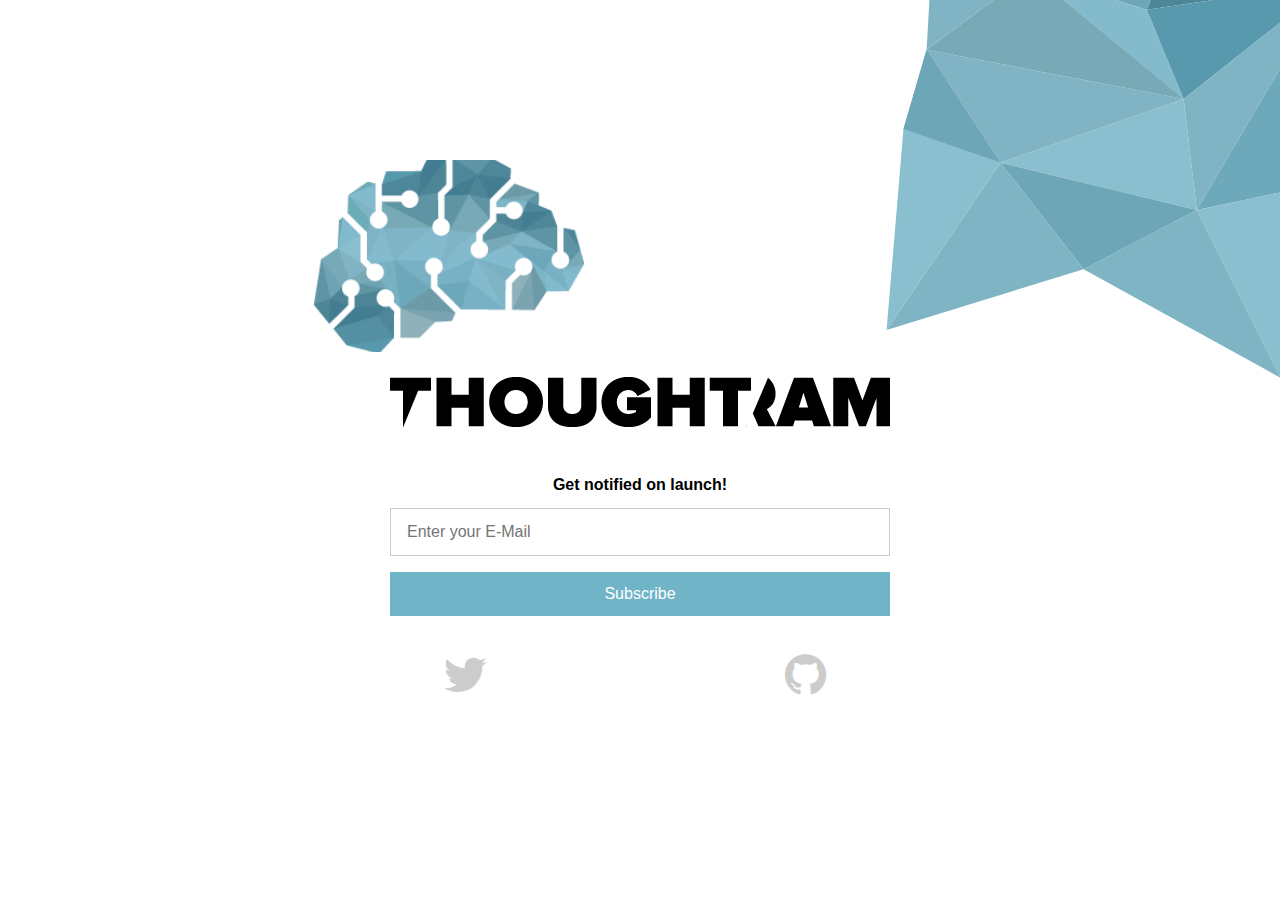
==== index.html @ 00e77e6f "adds another og meta tag" ====
<!doctype html>
<html lang="en">
  <head>
    <meta charset="uft-8">
    <meta name="author" content="thoughtram">
    <meta name="description" content="">
    <meta name="viewport" content="width=device-width">
    <meta property="og:type" content="website" />
    <meta property="og:name" content="thoughtram" />
    <meta property="og:url" content="http://www.thoughtram.io" />
    <meta property="og:image" content="http://www.thoughtram.io/img/thoughtram-logo.png" />
    <meta property="og:description" content="Extend your memory. Get notified on launch!" />
    <title>thoughtram - Extend your memory.</title>

    <link href="//netdna.bootstrapcdn.com/font-awesome/4.1.0/css/font-awesome.min.css" rel="stylesheet">
    <link rel="stylesheet" href="bower_components/normalize.css/normalize.css">
    <link rel="stylesheet" href="styles.css">
  </head>
  <body>
    <div class="container">
      <header>
        <hgroup>
          <h1 class="logo">thoughtram</h1>
          <h2 class="logo-line">thoughtram</h2>
        </hgroup>
      </header>

      <form action="http://thoughtram.us8.list-manage.com/subscribe/post?u=dfbb1507fbced5a20d9dc5698&amp;id=cc70ec07c3" method="post" id="mc-embedded-subscribe-form" name="mc-embedded-subscribe-form" class="form validate" target="_blank" novalidate>
        <label class="label">Get notified on launch!</label>
        <input type="email" value="" name="EMAIL" class="email" id="mce-EMAIL" placeholder="Enter your E-Mail" required>
          <div style="position: absolute; left: -5000px;"><input type="text" name="b_dfbb1507fbced5a20d9dc5698_cc70ec07c3" tabindex="-1" value=""></div>
          <div class="clear"><input type="submit" value="Subscribe" name="subscribe" id="mc-embedded-subscribe" class="button"></div>
      </form>

      <footer>
        <ul class="socialize">
          <li class="socialize-item"><a href="http://twitter.com/thoughtram"><i class="fa fa-twitter"></i></a></li>
          <li class="socialize-item"><a href="http://github.com/thoughtram"><i class="fa fa-github"></i></a></li>
        </ul>
      </footer>
    </div>
  </body>
</html>
---- styles.css ----
.container {
  width: 90%;
  margin: 0 auto;
}

.logo {
  background-image: url('img/thoughtram-logo.png');
  background-position: center;
  background-repeat: no-repeat;
  background-size: 150px auto;
  background-color: hsl(0, 100%, 100%);
  text-indent: -7000px;
  margin: 0 auto;
  margin-top: 3em;
  height: 4em;
  width: 5em;
}

.logo-line {
  display: block;
  background-image: url('../img/thoughtram-logo-line.png');
  background-repeat: no-repeat;
  background-color: hsl(0, 100%, 100%);
  background-size: 250px auto;
  background-position: center;
  padding: 0.5em 0;
  margin: 0;
  text-indent: -7000px;
}

.email {
  line-height: 2;
  width: 100%;
  box-sizing: border-box;
  border-radius: 0;
  padding: 0em 1em;
  height: 3em;
  border: 1px solid #ccc;
}
.label {
  display: block;
  text-align: center;
  margin-top: 2em;
  margin-bottom: 0.9em;
  font-weight: 200;
}
.button {
  border: 0;
  color: #fff;
  background: #6fb4c7;
  width: 100%;
  padding: 0.8em;
  margin-top: 1em;
}

.button:hover {
  background-color: hsl(193, 44%, 45%)
}
.socialize {
  padding: 0;
  margin: 0;
  list-style: none;
  margin-top: 2em;
}

.socialize-item {
  width: 49%;
  display: inline-block;
  text-align: center;
}

.socialize-item a {
  font-size: 2em;
  color: #ccc;
}

.socialize-item a:hover {
  color: #aaa;
}

@media screen and (min-width: 640px) {

  .logo {
    background-size: 250px auto;
    height: 6em;
    width: 8em;
  }

  .logo-line {
    margin-top: 0.5em;
    background-size: 350px auto;
    background-position left;
  }

  .socialize-item a {
    font-size: 3em;
  }
}

@media screen and (min-width: 760px) {
  body {
    background-image: url('img/thoughtram-polygons.svg');
    background-repeat: no-repeat;
    background-position: 42em -60em;
    /* background-position: -20em -45em; */
  }

  .form {
    width: 684px;
    margin: 0 auto;
  }

  .socialize {
    width: 684px;
    margin: 0 auto;
    margin-top: 2em;
  }
}

@media screen and (min-width: 900px) {

  .container {
    width: 810px;
    position: absolute;
    left: 50%;
    margin-left: -405px;
  }

  .label {
    font-weight: bold;
  }

  .form {
    margin-top: 3em;
    width: 500px;
  }
  .logo {
    margin: 5em 0 0 1.7em;
    background-size: 270px auto;
    width: 10em;
    height: 6em;
  }

  .logo-line {
    margin-top: 1em;
    background-size: 500px auto;
  }
}
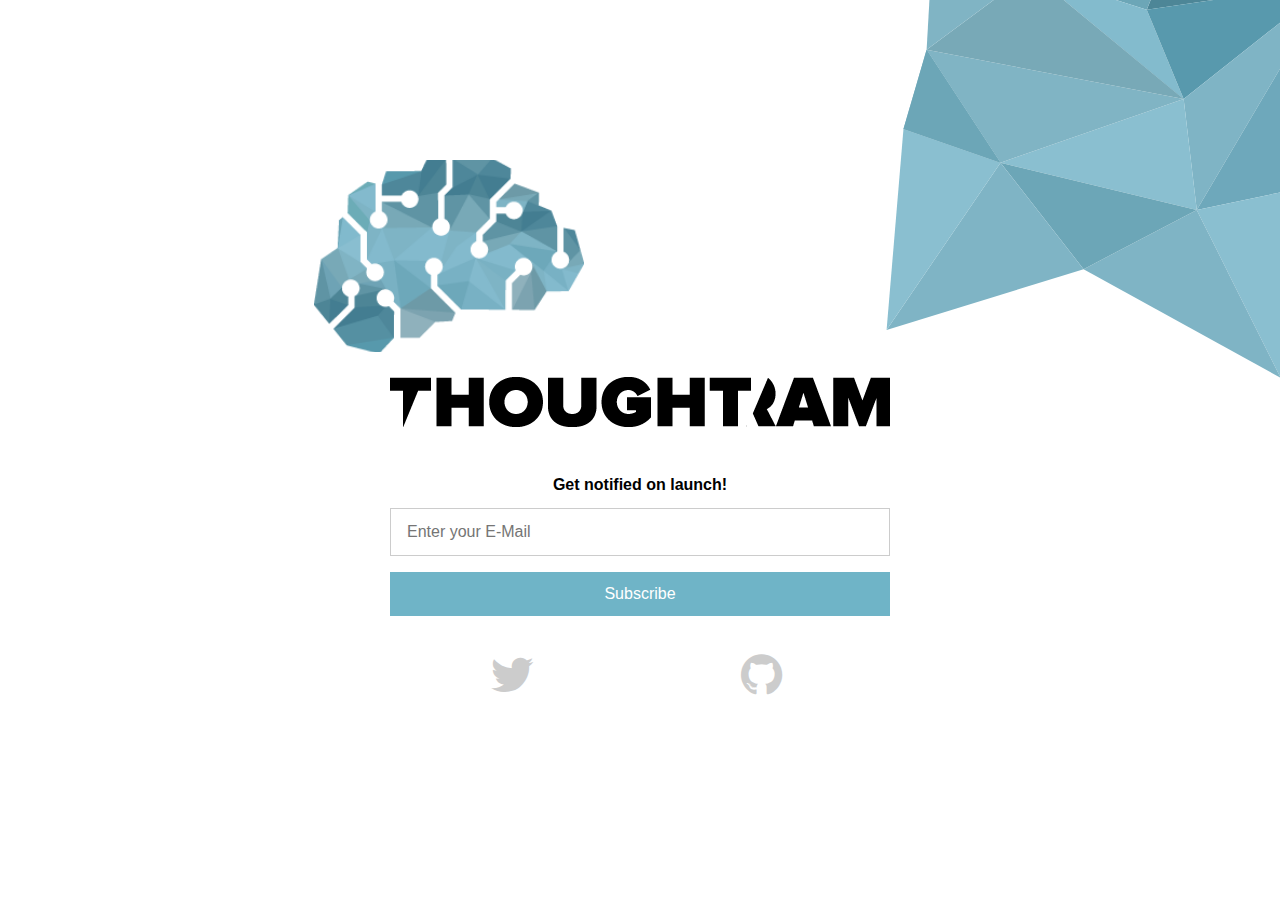
==== commit 0096a79c: "adds ga snippet" ====
--- a/index.html
+++ b/index.html
@@ -39,5 +39,15 @@
         </ul>
       </footer>
     </div>
+    <script>
+      (function(i,s,o,g,r,a,m){i['GoogleAnalyticsObject']=r;i[r]=i[r]||function(){
+      (i[r].q=i[r].q||[]).push(arguments)},i[r].l=1*new Date();a=s.createElement(o),
+      m=s.getElementsByTagName(o)[0];a.async=1;a.src=g;m.parentNode.insertBefore(a,m)
+      })(window,document,'script','//www.google-analytics.com/analytics.js','ga');
+
+      ga('create', 'UA-51360648-1', 'thoughtram.io');
+      ga('send', 'pageview');
+
+  </script>
   </body>
 </html>
--- a/styles.css
+++ b/styles.css
@@ -134,6 +134,11 @@
     margin-top: 3em;
     width: 500px;
   }
+
+  .socialize {
+    width: 500px;
+  }
+
   .logo {
     margin: 5em 0 0 1.7em;
     background-size: 270px auto;
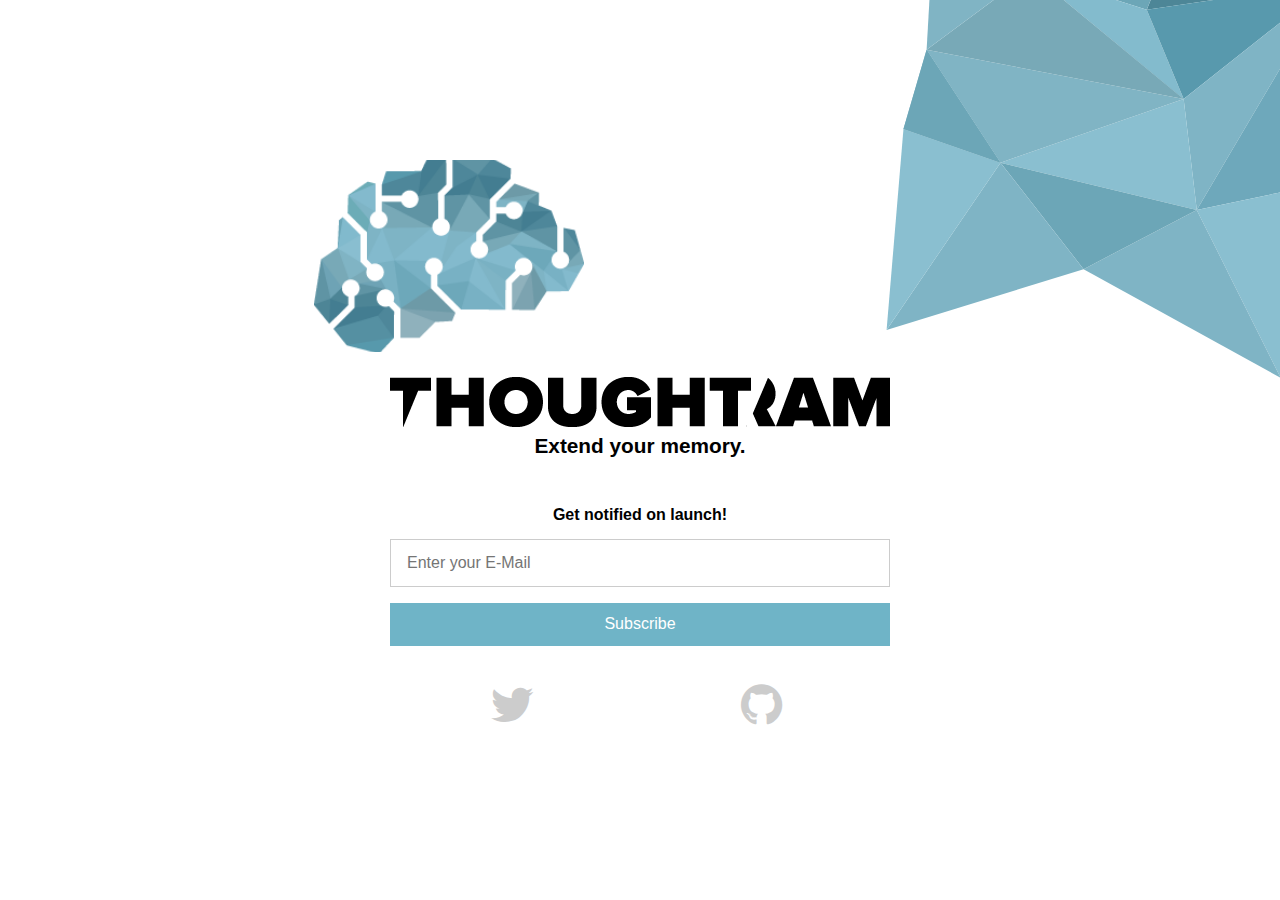
==== commit e4872c85: "adds tag-line" ====
--- a/index.html
+++ b/index.html
@@ -3,7 +3,7 @@
   <head>
     <meta charset="uft-8">
     <meta name="author" content="thoughtram">
-    <meta name="description" content="">
+    <meta name="description" content="Extend your memory.">
     <meta name="viewport" content="width=device-width">
     <meta property="og:type" content="website" />
     <meta property="og:name" content="thoughtram" />
@@ -22,6 +22,7 @@
         <hgroup>
           <h1 class="logo">thoughtram</h1>
           <h2 class="logo-line">thoughtram</h2>
+          <p class="tag-line">Extend your memory.</p>
         </hgroup>
       </header>
 
@@ -34,8 +35,8 @@
 
       <footer>
         <ul class="socialize">
-          <li class="socialize-item"><a href="http://twitter.com/thoughtram"><i class="fa fa-twitter"></i></a></li>
-          <li class="socialize-item"><a href="http://github.com/thoughtram"><i class="fa fa-github"></i></a></li>
+          <li class="socialize-item"><a title="thoughtram on twitter" href="http://twitter.com/thoughtram"><i class="fa fa-twitter"></i></a></li>
+          <li class="socialize-item"><a title="thoughtram on github" href="http://github.com/thoughtram"><i class="fa fa-github"></i></a></li>
         </ul>
       </footer>
     </div>
--- a/styles.css
+++ b/styles.css
@@ -26,6 +26,14 @@
   padding: 0.5em 0;
   margin: 0;
   text-indent: -7000px;
+}
+
+.tag-line {
+  width: 100%;
+  text-align: center;
+  font-family: arial;
+  font-weight: bold;
+  margin-top: 0;
 }
 
 .email {
@@ -92,6 +100,11 @@
     background-position left;
   }
 
+  .tag-line {
+    font-size: 1.3em;
+    margin-top: 0.3em;
+  }
+
   .socialize-item a {
     font-size: 3em;
   }
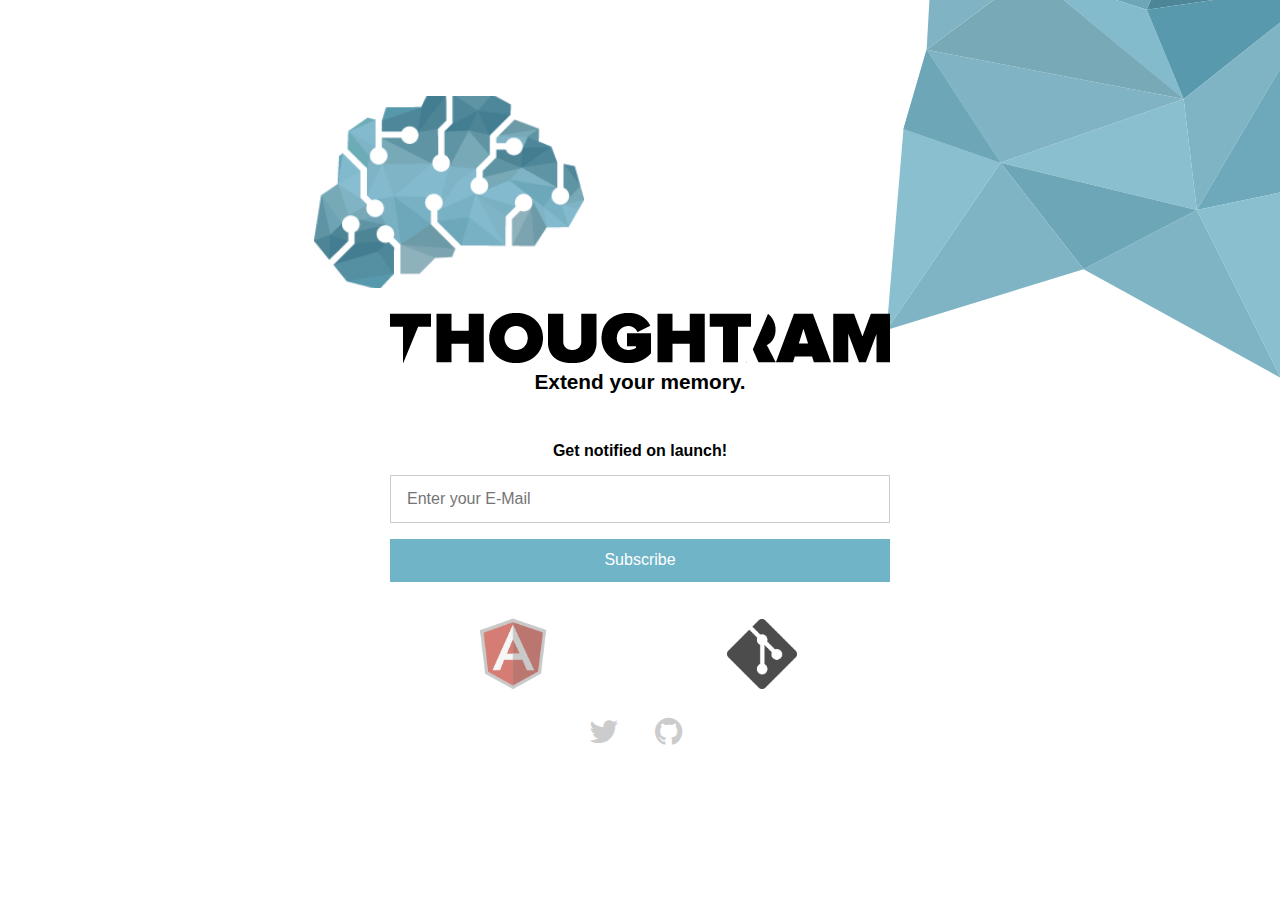
==== commit c0b5b516: "adds fancy logos" ====
--- a/index.html
+++ b/index.html
@@ -33,10 +33,14 @@
           <div class="clear"><input type="submit" value="Subscribe" name="subscribe" id="mc-embedded-subscribe" class="button"></div>
       </form>
 
-      <footer>
+      <footer class="footer">
+        <ul class="hints">
+          <li class="hint angular"></li>
+          <li class="hint git"></li>
+        </ul>
         <ul class="socialize">
-          <li class="socialize-item"><a title="thoughtram on twitter" href="http://twitter.com/thoughtram"><i class="fa fa-twitter"></i></a></li>
-          <li class="socialize-item"><a title="thoughtram on github" href="http://github.com/thoughtram"><i class="fa fa-github"></i></a></li>
+          <li class="socialize-item twitter"><a title="thoughtram on twitter" href="http://twitter.com/thoughtram"><i class="fa fa-twitter"></i></a></li>
+          <li class="socialize-item github"><a title="thoughtram on github" href="http://github.com/thoughtram"><i class="fa fa-github"></i></a></li>
         </ul>
       </footer>
     </div>
--- a/styles.css
+++ b/styles.css
@@ -1,6 +1,8 @@
 .container {
   width: 90%;
   margin: 0 auto;
+  margin-bottom: 1em;
+  margin-top: 1em;
 }
 
 .logo {
@@ -11,7 +13,6 @@
   background-color: hsl(0, 100%, 100%);
   text-indent: -7000px;
   margin: 0 auto;
-  margin-top: 3em;
   height: 4em;
   width: 5em;
 }
@@ -20,7 +21,7 @@
   display: block;
   background-image: url('../img/thoughtram-logo-line.png');
   background-repeat: no-repeat;
-  background-color: hsl(0, 100%, 100%);
+  background-color: transparent;
   background-size: 250px auto;
   background-position: center;
   padding: 0.5em 0;
@@ -64,26 +65,64 @@
 .button:hover {
   background-color: hsl(193, 44%, 45%)
 }
-.socialize {
+.socialize, .hints {
   padding: 0;
   margin: 0;
   list-style: none;
-  margin-top: 2em;
-}
-
-.socialize-item {
+  margin-top: 1em;
+}
+
+.socialize-item, .hint {
   width: 49%;
   display: inline-block;
   text-align: center;
 }
 
+.socialize-item.twitter {
+  text-align: right;
+}
+
+.socialize-item.twitter a {
+  margin-right: 0.5em;
+}
+
+.socialize-item.github {
+  text-align: left;
+}
+
+.socialize-item.github a {
+  margin-left: 0.5em;
+}
+
 .socialize-item a {
-  font-size: 2em;
+  font-size: 1.5em;
   color: #ccc;
 }
 
 .socialize-item a:hover {
   color: #aaa;
+}
+
+.hint {
+  background-size: 50px auto;
+  background-position: center;
+  background-repeat: no-repeat;
+  height: 4em;
+  opacity: 0.7;
+}
+
+.hint.angular {
+  background-image: url('img/angular-logo.png');
+}
+
+.hint.git {
+  background-image: url('img/git-logo-black.png');
+}
+
+@media screen and (min-width: 360px) {
+  .container {
+    margin-top: 5em;
+  }
 }
 
 @media screen and (min-width: 640px) {
@@ -105,8 +144,13 @@
     margin-top: 0.3em;
   }
 
+  .hint {
+    background-size: 70px auto;
+    height: 5em;
+  }
+
   .socialize-item a {
-    font-size: 3em;
+    font-size: 2em;
   }
 }
 
@@ -123,21 +167,52 @@
     margin: 0 auto;
   }
 
-  .socialize {
+  .socialize, .hints {
     width: 684px;
     margin: 0 auto;
     margin-top: 2em;
   }
+
+  .socialize {
+    margin-top: 1em;
+  }
 }
 
 @media screen and (min-width: 900px) {
 
   .container {
     width: 810px;
-    position: absolute;
-    left: 50%;
-    margin-left: -405px;
-  }
+    /* position: relative; */
+    margin-top:  6em;
+  }
+
+  /* .container:before { */
+  /*   position: absolute; */
+  /*   content: ''; */
+  /*   background-image: url('img/git-logo-black.png'); */
+  /*   background-repeat: no-repeat; */
+  /*   background-size: 60px auto; */
+  /*   left: -5em; */
+  /*   height: 4em; */
+  /*   width: 4em; */
+  /*   background-position: center; */
+  /*   bottom: 9em; */
+  /*   opacity: 0.5; */
+  /* } */
+
+  /* .container:after { */
+  /*   position: absolute; */
+  /*   content: ''; */
+  /*   background-image: url('img/angular-logo.png'); */
+  /*   background-repeat: no-repeat; */
+  /*   background-size: 60px auto; */
+  /*   left: -5em; */
+  /*   height: 4em; */
+  /*   width: 4em; */
+  /*   background-position: center; */
+  /*   top: 20em; */
+  /*   opacity: 0.5; */
+  /* } */
 
   .label {
     font-weight: bold;
@@ -148,12 +223,12 @@
     width: 500px;
   }
 
-  .socialize {
+  .socialize, .hints {
     width: 500px;
   }
 
   .logo {
-    margin: 5em 0 0 1.7em;
+    margin: 0 0 0 1.7em;
     background-size: 270px auto;
     width: 10em;
     height: 6em;
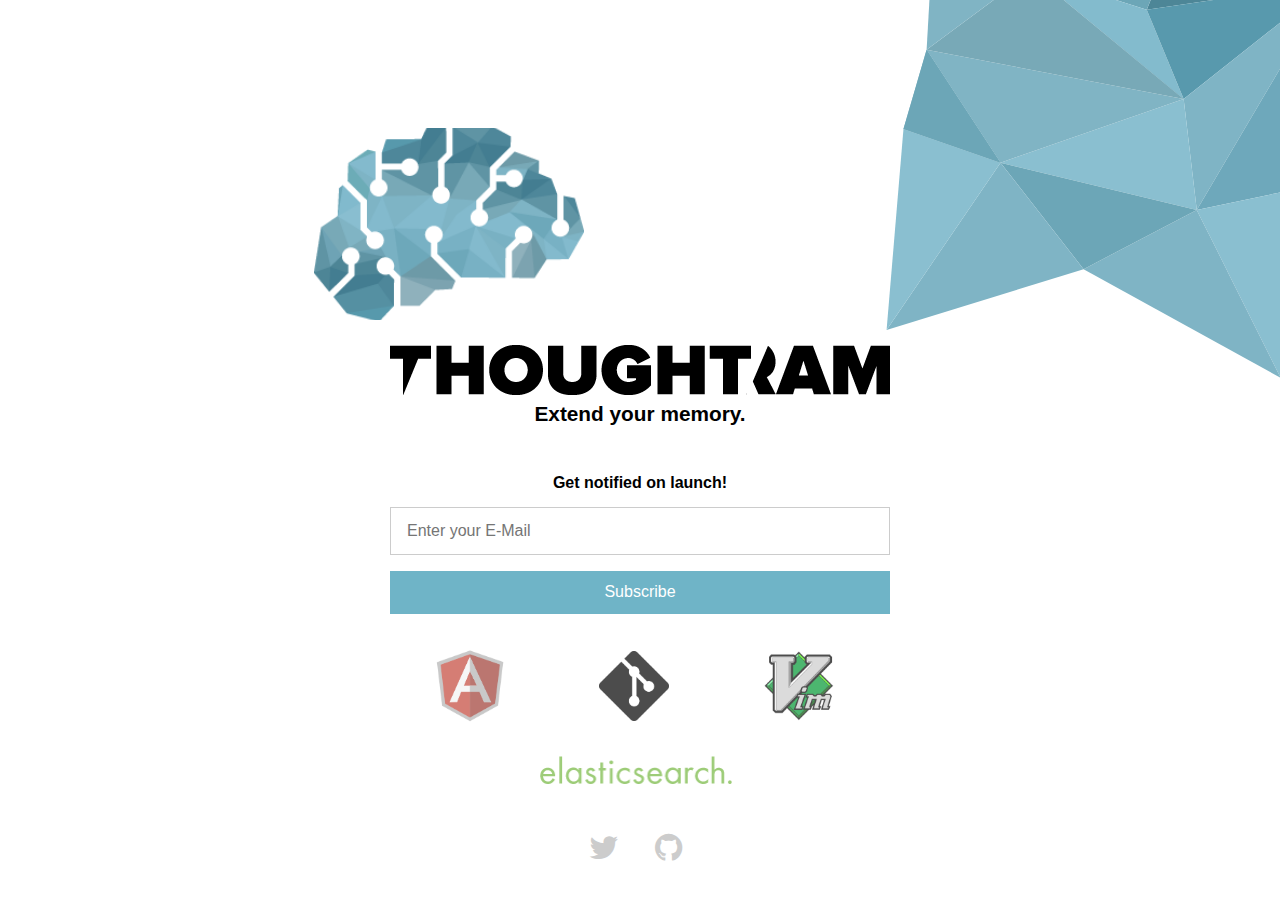
==== commit 91d41c37: "adds elasticsearch and vim logo" ====
--- a/index.html
+++ b/index.html
@@ -37,6 +37,8 @@
         <ul class="hints">
           <li class="hint angular"></li>
           <li class="hint git"></li>
+          <li class="hint vim"></li>
+          <li class="hint elasticsearch"></li>
         </ul>
         <ul class="socialize">
           <li class="socialize-item twitter"><a title="thoughtram on twitter" href="http://twitter.com/thoughtram"><i class="fa fa-twitter"></i></a></li>
--- a/styles.css
+++ b/styles.css
@@ -69,15 +69,23 @@
   padding: 0;
   margin: 0;
   list-style: none;
+}
+
+.socialize {
   margin-top: 1em;
 }
 
+.hints {
+  margin-top: 2em;
+}
+
 .socialize-item, .hint {
-  width: 49%;
   display: inline-block;
   text-align: center;
 }
-
+.socialize-item {
+  width: 49%;
+}
 .socialize-item.twitter {
   text-align: right;
 }
@@ -104,10 +112,11 @@
 }
 
 .hint {
-  background-size: 50px auto;
+  width: 32%;
+  background-size: 40px auto;
   background-position: center;
   background-repeat: no-repeat;
-  height: 4em;
+  height: 3em;
   opacity: 0.7;
 }
 
@@ -117,6 +126,16 @@
 
 .hint.git {
   background-image: url('img/git-logo-black.png');
+}
+
+.hint.vim {
+  background-image: url('img/vim-logo.png');
+}
+
+.hint.elasticsearch {
+  width: 100%;
+  background-size: 150px auto;
+  background-image: url('img/elasticsearch-logo.png');
 }
 
 @media screen and (min-width: 360px) {
@@ -147,6 +166,10 @@
   .hint {
     background-size: 70px auto;
     height: 5em;
+  }
+
+  .hint.elasticsearch {
+    background-size: 200px auto;
   }
 
   .socialize-item a {
@@ -182,37 +205,9 @@
 
   .container {
     width: 810px;
-    /* position: relative; */
-    margin-top:  6em;
-  }
-
-  /* .container:before { */
-  /*   position: absolute; */
-  /*   content: ''; */
-  /*   background-image: url('img/git-logo-black.png'); */
-  /*   background-repeat: no-repeat; */
-  /*   background-size: 60px auto; */
-  /*   left: -5em; */
-  /*   height: 4em; */
-  /*   width: 4em; */
-  /*   background-position: center; */
-  /*   bottom: 9em; */
-  /*   opacity: 0.5; */
-  /* } */
-
-  /* .container:after { */
-  /*   position: absolute; */
-  /*   content: ''; */
-  /*   background-image: url('img/angular-logo.png'); */
-  /*   background-repeat: no-repeat; */
-  /*   background-size: 60px auto; */
-  /*   left: -5em; */
-  /*   height: 4em; */
-  /*   width: 4em; */
-  /*   background-position: center; */
-  /*   top: 20em; */
-  /*   opacity: 0.5; */
-  /* } */
+    margin-top:  8em;
+  }
+
 
   .label {
     font-weight: bold;
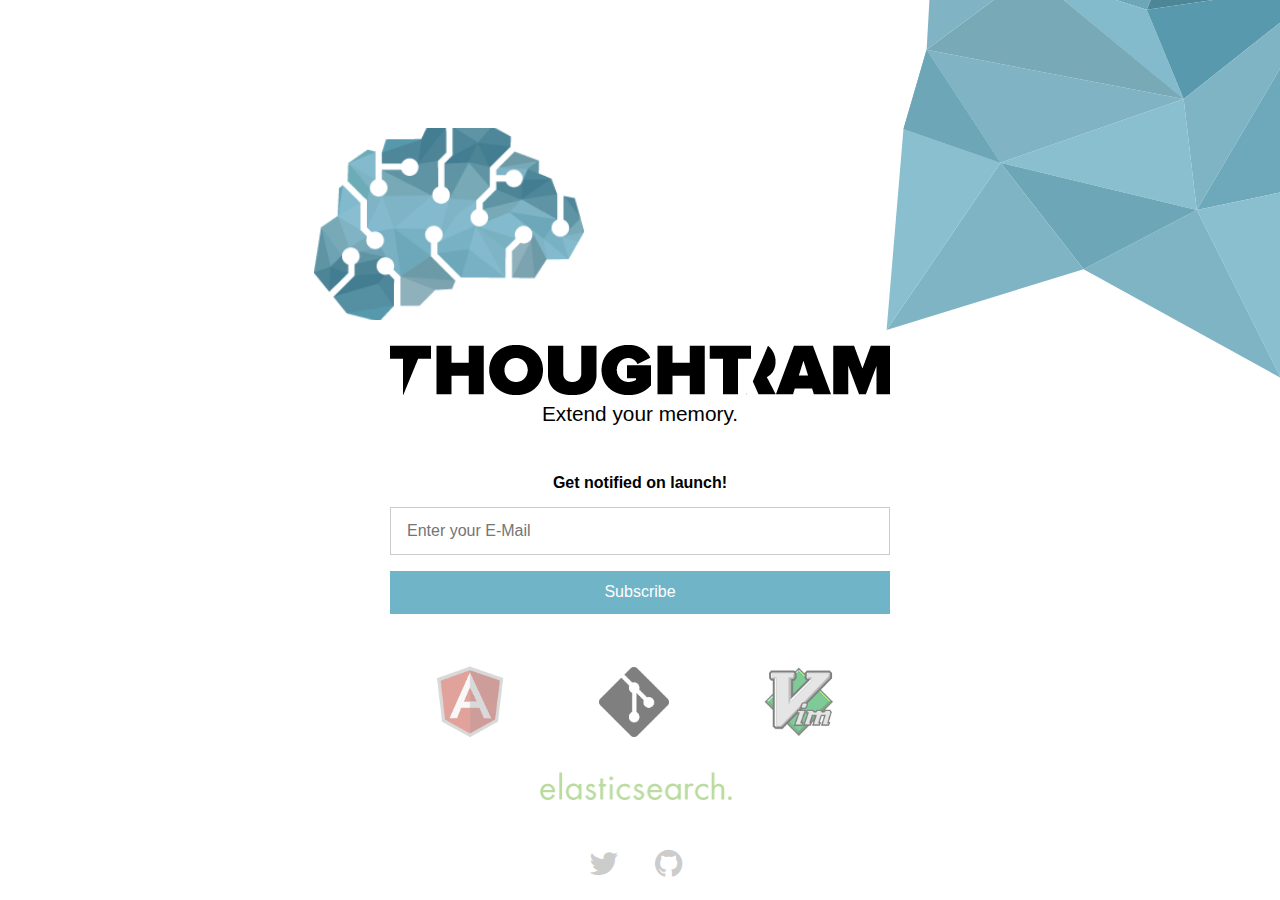
==== commit 4f98e43f: "." ====
--- a/index.html
+++ b/index.html
@@ -3,7 +3,7 @@
   <head>
     <meta charset="uft-8">
     <meta name="author" content="thoughtram">
-    <meta name="description" content="Extend your memory.">
+    <meta name="description" content="We are thoughtram. We enjoy learning new stuff every day and we love teaching it to others even more.">
     <meta name="viewport" content="width=device-width">
     <meta property="og:type" content="website" />
     <meta property="og:name" content="thoughtram" />
--- a/styles.css
+++ b/styles.css
@@ -33,7 +33,7 @@
   width: 100%;
   text-align: center;
   font-family: arial;
-  font-weight: bold;
+  font-weight: 200;
   margin-top: 0;
 }
 
@@ -117,7 +117,7 @@
   background-position: center;
   background-repeat: no-repeat;
   height: 3em;
-  opacity: 0.7;
+  opacity: 0.5;
 }
 
 .hint.angular {
@@ -193,11 +193,13 @@
   .socialize, .hints {
     width: 684px;
     margin: 0 auto;
-    margin-top: 2em;
   }
 
   .socialize {
     margin-top: 1em;
+  }
+  .hints {
+    margin-top: 3em;
   }
 }
 
